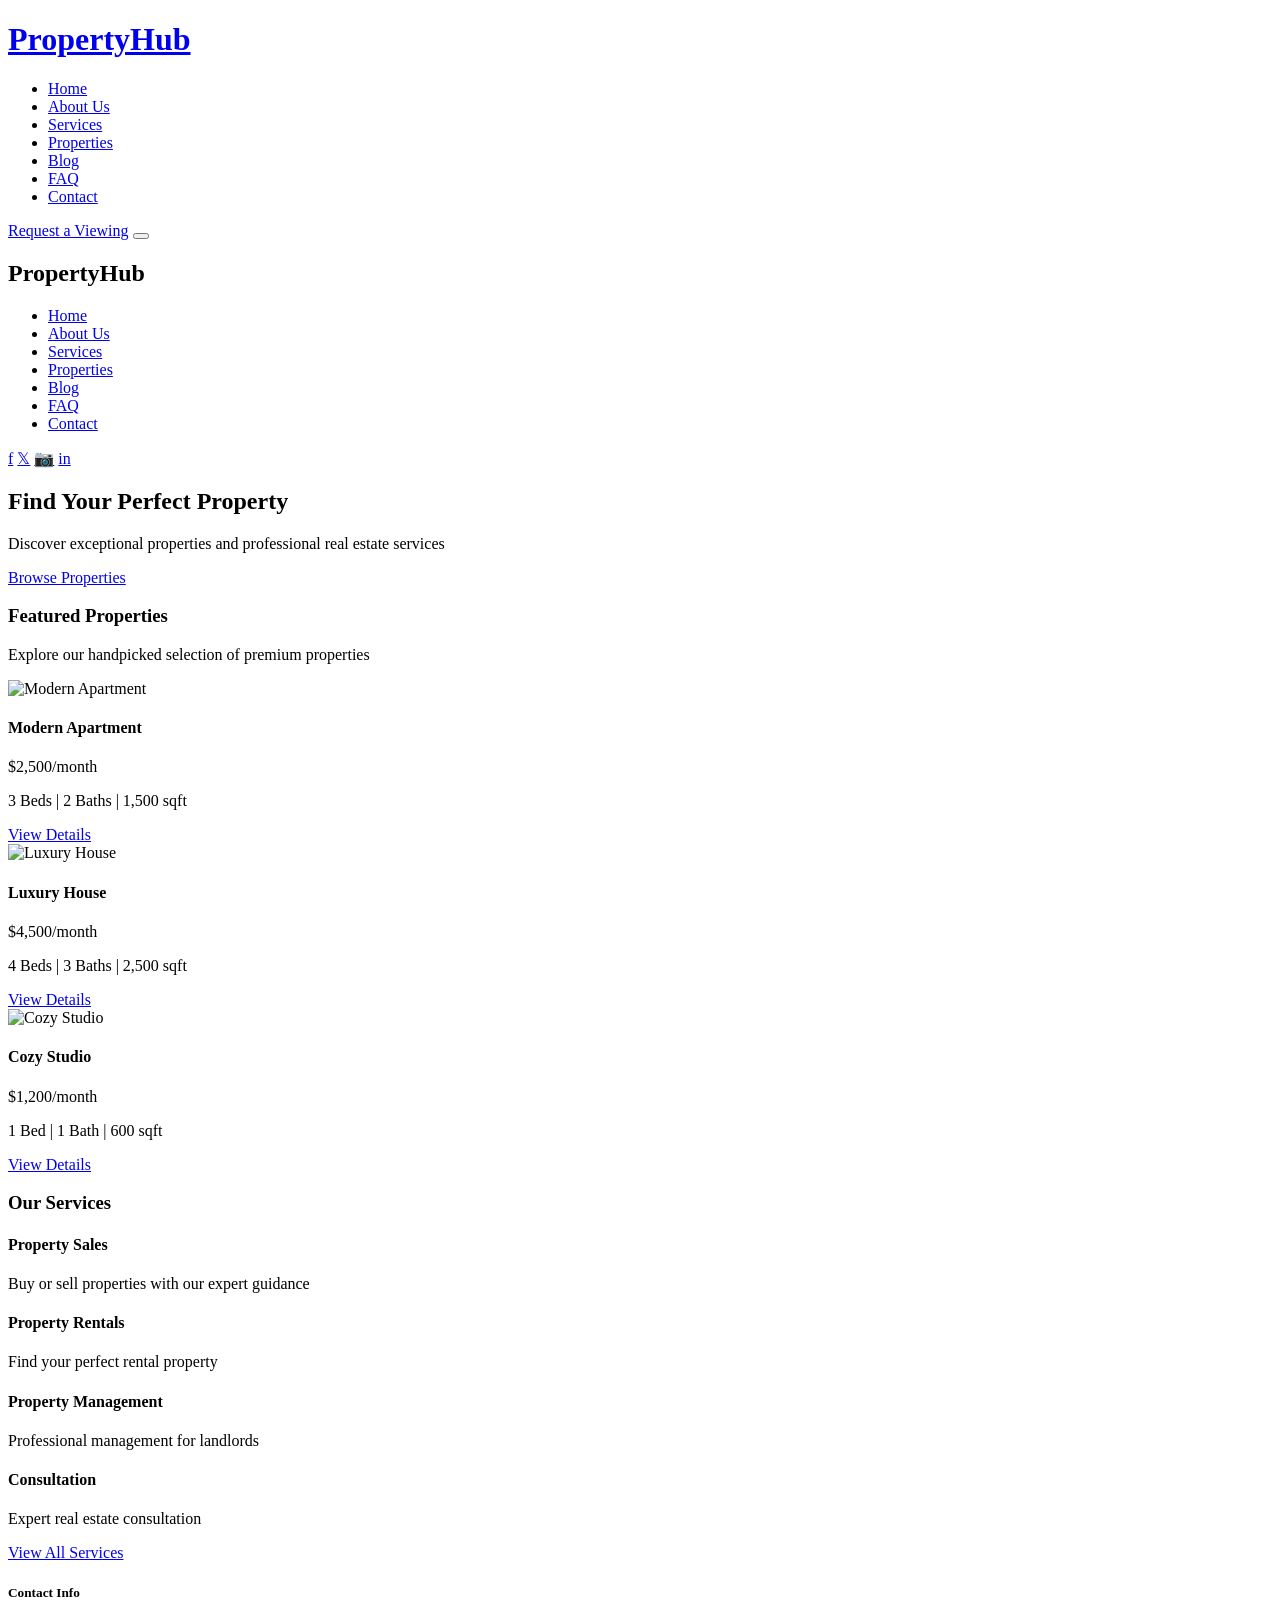
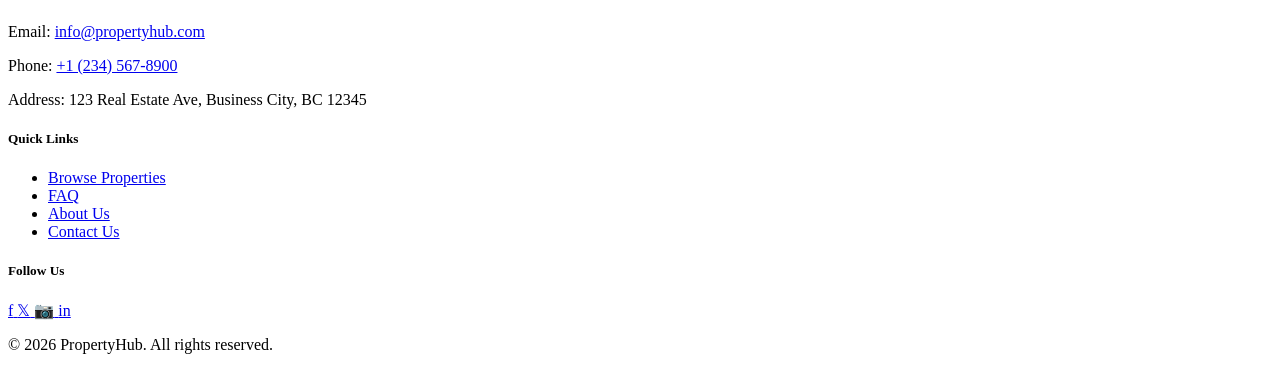
==== index.html @ 4a6995ca "Add remaining HTML pages and placeholder files" ====
<!DOCTYPE html>
<html lang="en">
<head>
    <meta charset="UTF-8">
    <meta name="viewport" content="width=device-width, initial-scale=1.0">
    <meta name="description" content="Welcome to our real estate and property management services.">
    <title>Home - Real Estate & Property Services</title>
    <link rel="stylesheet" href="assets/css/style.css">
    <link rel="stylesheet" href="assets/css/responsive.css">
</head>
<body>
    <!-- Header -->
    <header class="header">
        <div class="header-container">
            <div class="logo">
                <h1><a href="index.html">PropertyHub</a></h1>
            </div>
            <nav class="nav-menu">
                <ul>
                    <li><a href="index.html">Home</a></li>
                    <li><a href="about-us.html">About Us</a></li>
                    <li><a href="services.html">Services</a></li>
                    <li><a href="property-list.html">Properties</a></li>
                    <li><a href="blog.html">Blog</a></li>
                    <li><a href="faq.html">FAQ</a></li>
                    <li><a href="contact-us.html">Contact</a></li>
                </ul>
            </nav>
            <div class="header-actions">
                <a href="contact-us.html" class="btn btn-primary">Request a Viewing</a>
                <button class="hamburger" aria-label="Toggle menu">
                    <span></span>
                    <span></span>
                    <span></span>
                </button>
            </div>
        </div>
    </header>

    <!-- Mobile Menu -->
    <div class="mobile-menu">
        <div class="mobile-menu-header">
            <div class="mobile-menu-logo">
                <h2>PropertyHub</h2>
            </div>
        </div>
        <nav class="mobile-menu-nav">
            <ul>
                <li><a href="index.html">Home</a></li>
                <li><a href="about-us.html">About Us</a></li>
                <li><a href="services.html">Services</a></li>
                <li><a href="property-list.html">Properties</a></li>
                <li><a href="blog.html">Blog</a></li>
                <li><a href="faq.html">FAQ</a></li>
                <li><a href="contact-us.html">Contact</a></li>
            </ul>
        </nav>
        <div class="mobile-menu-social">
            <div class="social-icons-mobile">
                <a href="https://facebook.com" title="Facebook" target="_blank" rel="noopener noreferrer">f</a>
                <a href="https://twitter.com" title="Twitter" target="_blank" rel="noopener noreferrer">𝕏</a>
                <a href="https://instagram.com" title="Instagram" target="_blank" rel="noopener noreferrer">📷</a>
                <a href="https://linkedin.com" title="LinkedIn" target="_blank" rel="noopener noreferrer">in</a>
            </div>
        </div>
    </div>

    <!-- Main Content -->
    <main class="main-content">
        <section class="hero">
            <div class="hero-content">
                <h2>Find Your Perfect Property</h2>
                <p>Discover exceptional properties and professional real estate services</p>
                <a href="property-list.html" class="btn btn-primary">Browse Properties</a>
            </div>
        </section>

        <section class="featured-properties">
            <div class="container">
                <h3>Featured Properties</h3>
                <p>Explore our handpicked selection of premium properties</p>
                <div class="properties-grid">
                    <article class="property-card">
                        <div class="property-image">
                            <img src="assets/images/placeholder-property-1.jpg" alt="Modern Apartment">
                        </div>
                        <div class="property-info">
                            <h4>Modern Apartment</h4>
                            <p class="property-price">$2,500/month</p>
                            <p>3 Beds | 2 Baths | 1,500 sqft</p>
                            <a href="apartment-single.html">View Details</a>
                        </div>
                    </article>

                    <article class="property-card">
                        <div class="property-image">
                            <img src="assets/images/placeholder-property-2.jpg" alt="Luxury House">
                        </div>
                        <div class="property-info">
                            <h4>Luxury House</h4>
                            <p class="property-price">$4,500/month</p>
                            <p>4 Beds | 3 Baths | 2,500 sqft</p>
                            <a href="property-single.html">View Details</a>
                        </div>
                    </article>

                    <article class="property-card">
                        <div class="property-image">
                            <img src="assets/images/placeholder-property-3.jpg" alt="Cozy Studio">
                        </div>
                        <div class="property-info">
                            <h4>Cozy Studio</h4>
                            <p class="property-price">$1,200/month</p>
                            <p>1 Bed | 1 Bath | 600 sqft</p>
                            <a href="apartment-single.html">View Details</a>
                        </div>
                    </article>
                </div>
            </div>
        </section>

        <section class="services-overview">
            <div class="container">
                <h3>Our Services</h3>
                <div class="services-grid">
                    <div class="service-card">
                        <h4>Property Sales</h4>
                        <p>Buy or sell properties with our expert guidance</p>
                    </div>
                    <div class="service-card">
                        <h4>Property Rentals</h4>
                        <p>Find your perfect rental property</p>
                    </div>
                    <div class="service-card">
                        <h4>Property Management</h4>
                        <p>Professional management for landlords</p>
                    </div>
                    <div class="service-card">
                        <h4>Consultation</h4>
                        <p>Expert real estate consultation</p>
                    </div>
                </div>
                <a href="services.html" class="btn btn-secondary">View All Services</a>
            </div>
        </section>
    </main>

    <!-- Footer -->
    <footer class="footer">
        <div class="footer-container">
            <div class="footer-section">
                <h5>Contact Info</h5>
                <p>Email: <a href="mailto:info@propertyhub.com">info@propertyhub.com</a></p>
                <p>Phone: <a href="tel:+1234567890">+1 (234) 567-8900</a></p>
                <p>Address: 123 Real Estate Ave, Business City, BC 12345</p>
            </div>

            <div class="footer-section">
                <h5>Quick Links</h5>
                <ul>
                    <li><a href="property-list.html">Browse Properties</a></li>
                    <li><a href="faq.html">FAQ</a></li>
                    <li><a href="about-us.html">About Us</a></li>
                    <li><a href="contact-us.html">Contact Us</a></li>
                </ul>
            </div>

            <div class="footer-section">
                <h5>Follow Us</h5>
                <div class="social-icons">
                    <a href="https://facebook.com" title="Facebook" target="_blank" rel="noopener noreferrer">
                        <span class="icon">f</span>
                    </a>
                    <a href="https://twitter.com" title="Twitter" target="_blank" rel="noopener noreferrer">
                        <span class="icon">𝕏</span>
                    </a>
                    <a href="https://instagram.com" title="Instagram" target="_blank" rel="noopener noreferrer">
                        <span class="icon">📷</span>
                    </a>
                    <a href="https://linkedin.com" title="LinkedIn" target="_blank" rel="noopener noreferrer">
                        <span class="icon">in</span>
                    </a>
                </div>
            </div>
        </div>

        <div class="footer-bottom">
            <p>&copy; 2026 PropertyHub. All rights reserved.</p>
        </div>
    </footer>

    <script src="assets/js/main.js"></script>
</body>
</html>
---- assets/css/responsive.css ----
/* ================================================================
   RESPONSIVE CSS
   ================================================================ */

/* Tablets (768px - 991px) */
@media (max-width: 991px) {
    .container {
        padding: 0 15px;
    }

    .properties-grid {
        grid-template-columns: repeat(auto-fit, minmax(300px, 1fr));
    }

    .services-grid {
        grid-template-columns: repeat(auto-fit, minmax(250px, 1fr));
    }

    .footer-container {
        gap: 30px;
    }
}

/* Medium devices (576px - 767px) */
@media (max-width: 767px) {
    .container {
        padding: 0 15px;
    }

    h1 {
        font-size: 2.5rem;
    }

    h2 {
        font-size: 2rem;
    }

    h3 {
        font-size: 1.5rem;
    }

    h4 {
        font-size: 1.25rem;
    }

    .hero-content h2 {
        font-size: 2.5rem;
        letter-spacing: 1px;
    }

    .hero-content p {
        font-size: 1.1rem;
    }

    .featured-properties,
    .services-overview {
        padding: 60px 0;
    }

    .properties-grid {
        grid-template-columns: 1fr;
        gap: 20px;
    }

    .services-grid {
        grid-template-columns: 1fr;
    }

    .property-image {
        height: 200px;
    }

    .footer-container {
        grid-template-columns: 1fr;
        gap: 40px;
    }

    .page-header {
        padding: 60px 0;
    }

    .page-header h1 {
        font-size: 2rem;
    }

    .page-header p {
        font-size: 1rem;
    }
}

/* Small devices (< 576px) */
@media (max-width: 575px) {
    .container {
        padding: 0 12px;
    }

    h1 {
        font-size: 2rem;
    }

    h2 {
        font-size: 1.5rem;
    }

    h3 {
        font-size: 1.25rem;
    }

    h4 {
        font-size: 1.1rem;
    }

    p {
        font-size: 0.95rem;
    }

    .btn {
        padding: 10px 20px;
        font-size: 0.8rem;
        letter-spacing: 0.5px;
    }

    .hero-content h2 {
        font-size: 1.8rem;
        letter-spacing: 0.5px;
    }

    .hero-content p {
        font-size: 1rem;
    }

    .featured-properties,
    .services-overview {
        padding: 40px 0;
    }

    .featured-properties .container h3,
    .services-overview h3 {
        font-size: 1.5rem;
    }

    .property-card {
        border: none;
    }

    .property-image {
        height: 180px;
    }

    .property-info {
        padding: 15px;
    }

    .service-card {
        padding: 20px;
    }

    .footer-section h5 {
        font-size: 0.95rem;
    }

    .footer-section p {
        font-size: 0.9rem;
    }

    .page-header {
        padding: 40px 0;
    }

    .page-header h1 {
        font-size: 1.5rem;
    }

    .page-header p {
        font-size: 0.95rem;
    }

    .breadcrumb ul {
        font-size: 0.85rem;
    }

    .social-icons {
        gap: 10px;
    }

    .social-icons a {
        width: 35px;
        height: 35px;
        font-size: 0.9rem;
    }
}

/* Extra small devices (< 480px) */
@media (max-width: 479px) {
    .container {
        padding: 0 10px;
    }

    h1 {
        font-size: 1.75rem;
    }

    h2 {
        font-size: 1.35rem;
    }

    h3 {
        font-size: 1.1rem;
    }

    .hero {
        height: 50vh;
    }

    .hero-content h2 {
        font-size: 1.5rem;
    }

    .hero-content p {
        font-size: 0.95rem;
    }

    .featured-properties .container > p {
        font-size: 1rem;
    }

    .property-price {
        font-size: 1.1rem;
    }

    .property-info p {
        font-size: 0.85rem;
    }

    .page-header {
        padding: 30px 0;
    }

    .page-header h1 {
        font-size: 1.35rem;
    }

    .page-header p {
        font-size: 0.9rem;
    }

    .mt-20 { margin-top: 15px; }
    .mt-40 { margin-top: 25px; }
    .mb-20 { margin-bottom: 15px; }
    .mb-40 { margin-bottom: 25px; }
    .pt-40 { padding-top: 25px; }
    .pb-40 { padding-bottom: 25px; }
}

/* ================================================================
   PRINT STYLES
   ================================================================ */
@media print {
    header.header,
    .footer,
    .btn {
        display: none;
    }

    body {
        padding-top: 0;
    }

    .hero {
        display: none;
    }
}
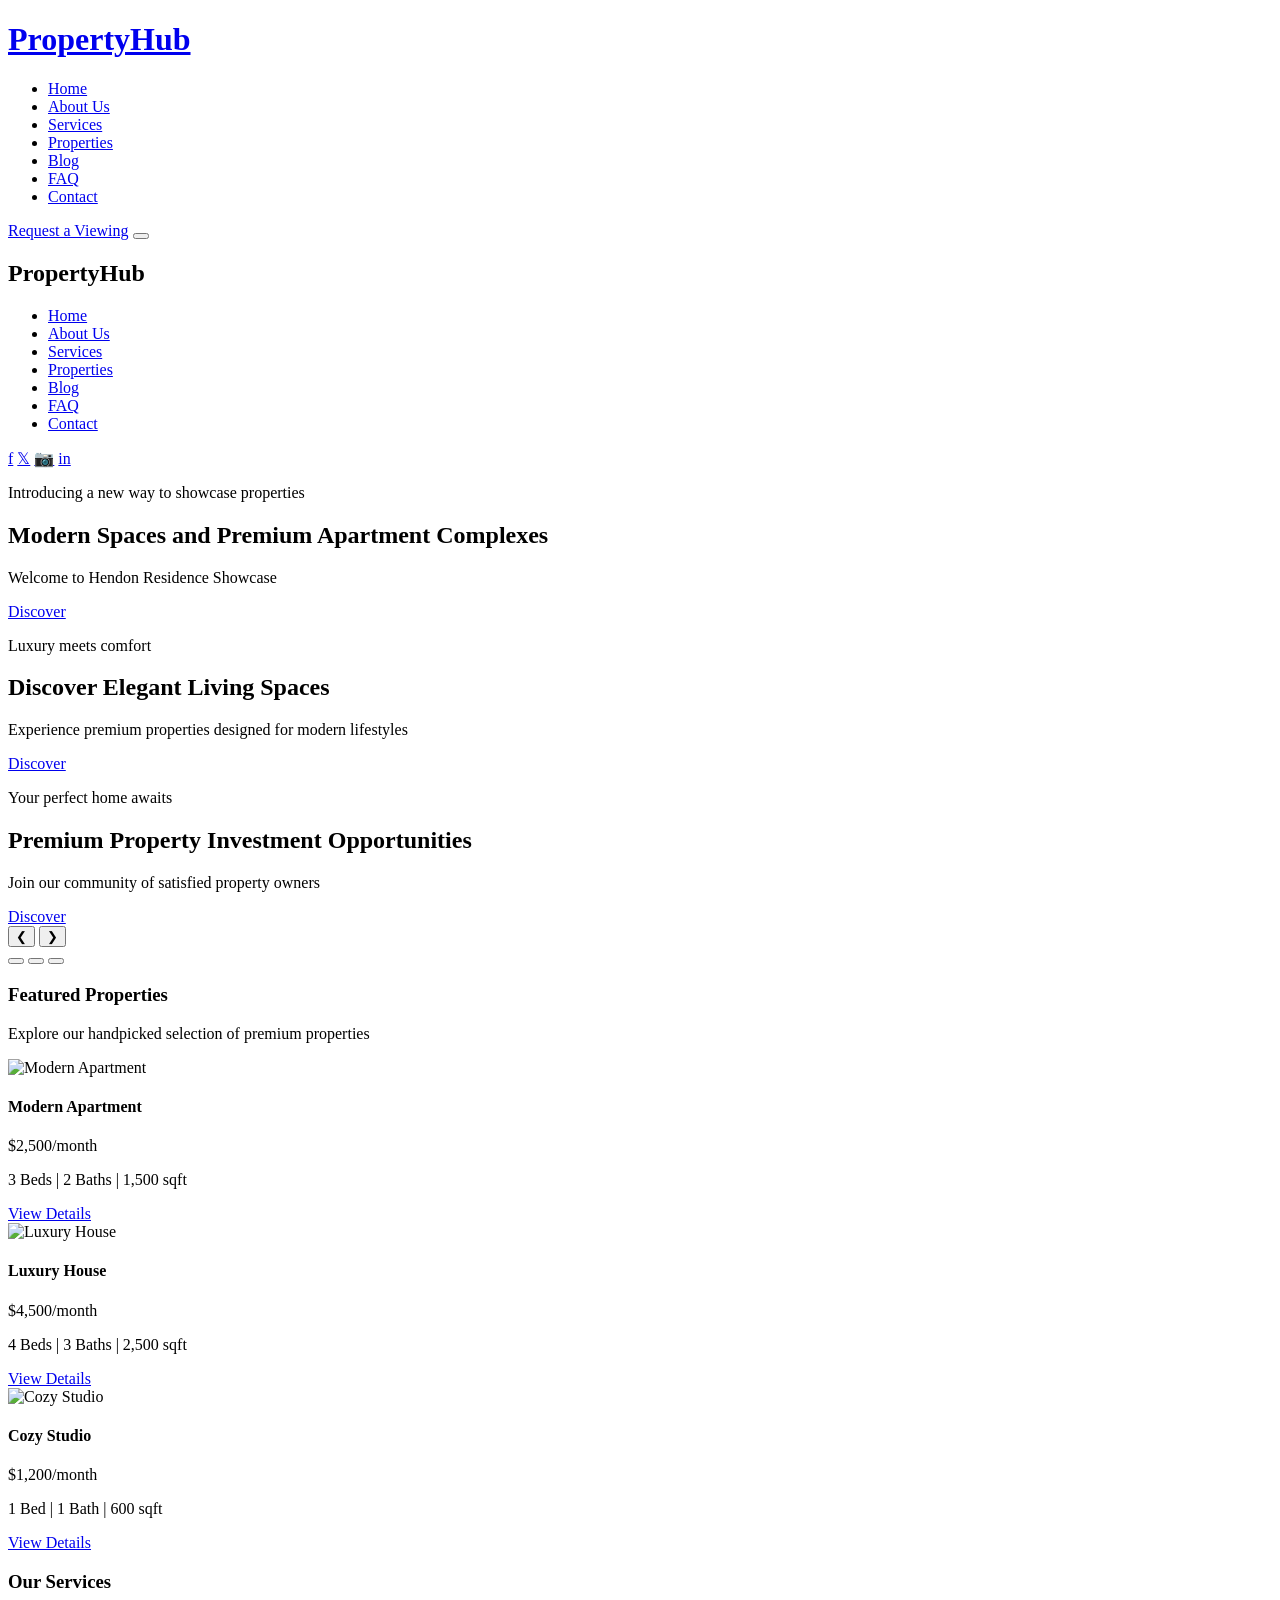
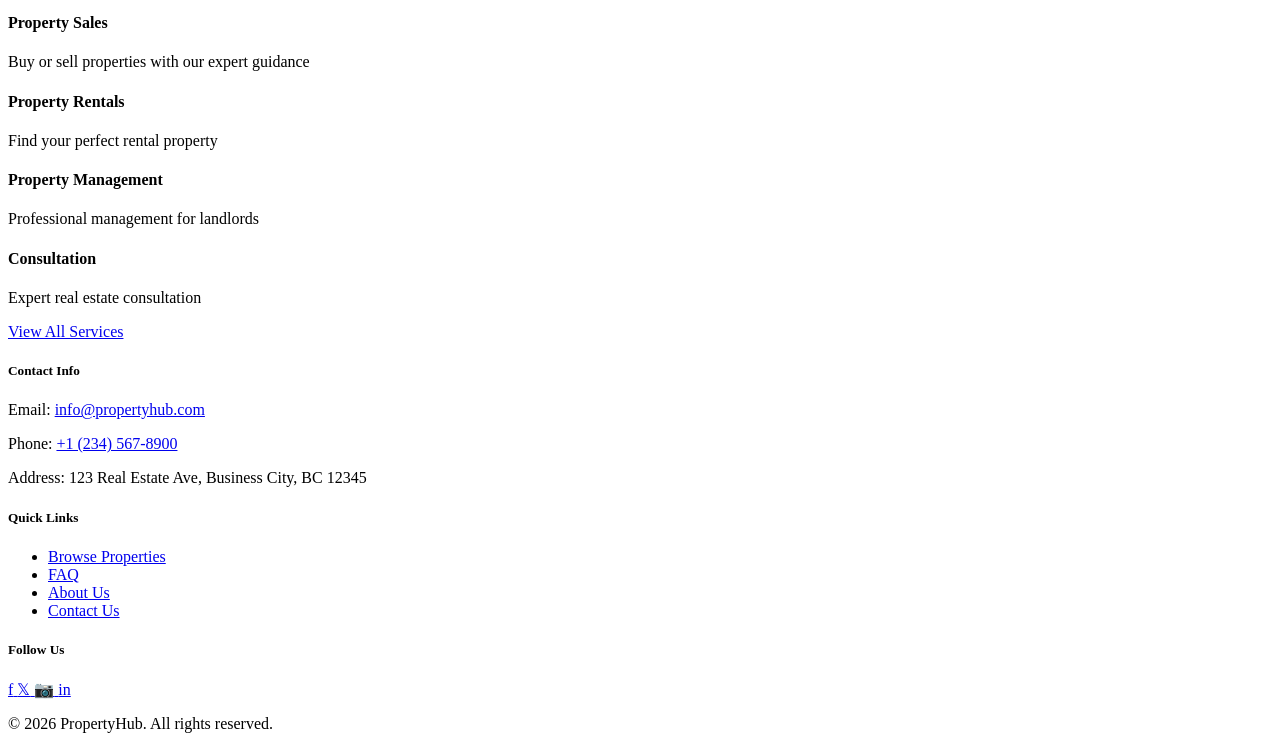
==== commit 0a735083: "Replace hero section with full-viewport hero slider" ====
--- a/index.html
+++ b/index.html
@@ -3,8 +3,8 @@
 <head>
     <meta charset="UTF-8">
     <meta name="viewport" content="width=device-width, initial-scale=1.0">
-    <meta name="description" content="Welcome to our real estate and property management services.">
-    <title>Home - Real Estate & Property Services</title>
+    <meta name="description" content="Welcome to PropertyHub - luxury real estate and property management services.">
+    <title>Home - PropertyHub Real Estate</title>
     <link rel="stylesheet" href="assets/css/style.css">
     <link rel="stylesheet" href="assets/css/responsive.css">
 </head>
@@ -67,14 +67,67 @@
 
     <!-- Main Content -->
     <main class="main-content">
-        <section class="hero">
-            <div class="hero-content">
-                <h2>Find Your Perfect Property</h2>
-                <p>Discover exceptional properties and professional real estate services</p>
-                <a href="property-list.html" class="btn btn-primary">Browse Properties</a>
+        
+        <!-- ================================================================
+             HERO SLIDER SECTION
+             ================================================================ -->
+        <section id="hero-slider" class="hero-slider">
+            <div class="hero-slides-container">
+                
+                <!-- Slide 1 -->
+                <article class="hero-slide" data-slide="0" style="background-image: url('assets/images/hero-1.jpg');">
+                    <div class="hero-slide-overlay"></div>
+                    <div class="hero-slide-content">
+                        <p class="hero-slide-eyebrow">Introducing a new way to showcase properties</p>
+                        <h2 class="hero-slide-title">Modern Spaces and Premium Apartment Complexes</h2>
+                        <p class="hero-slide-subtitle">Welcome to Hendon Residence Showcase</p>
+                        <a href="property-single.html" class="btn btn-primary">Discover</a>
+                    </div>
+                </article>
+
+                <!-- Slide 2 -->
+                <article class="hero-slide" data-slide="1" style="background-image: url('assets/images/hero-2.jpg');">
+                    <div class="hero-slide-overlay"></div>
+                    <div class="hero-slide-content">
+                        <p class="hero-slide-eyebrow">Luxury meets comfort</p>
+                        <h2 class="hero-slide-title">Discover Elegant Living Spaces</h2>
+                        <p class="hero-slide-subtitle">Experience premium properties designed for modern lifestyles</p>
+                        <a href="property-single.html" class="btn btn-primary">Discover</a>
+                    </div>
+                </article>
+
+                <!-- Slide 3 -->
+                <article class="hero-slide" data-slide="2" style="background-image: url('assets/images/hero-3.jpg');">
+                    <div class="hero-slide-overlay"></div>
+                    <div class="hero-slide-content">
+                        <p class="hero-slide-eyebrow">Your perfect home awaits</p>
+                        <h2 class="hero-slide-title">Premium Property Investment Opportunities</h2>
+                        <p class="hero-slide-subtitle">Join our community of satisfied property owners</p>
+                        <a href="property-single.html" class="btn btn-primary">Discover</a>
+                    </div>
+                </article>
+
+            </div>
+
+            <!-- Left Arrow Control -->
+            <button class="hero-slider-arrow hero-slider-prev" aria-label="Previous slide">
+                <span>&#10094;</span>
+            </button>
+
+            <!-- Right Arrow Control -->
+            <button class="hero-slider-arrow hero-slider-next" aria-label="Next slide">
+                <span>&#10095;</span>
+            </button>
+
+            <!-- Pagination Dots -->
+            <div class="hero-slider-pagination">
+                <button class="hero-slider-dot active" data-dot="0" aria-label="Go to slide 1"></button>
+                <button class="hero-slider-dot" data-dot="1" aria-label="Go to slide 2"></button>
+                <button class="hero-slider-dot" data-dot="2" aria-label="Go to slide 3"></button>
             </div>
         </section>
 
+        <!-- Featured Properties Section -->
         <section class="featured-properties">
             <div class="container">
                 <h3>Featured Properties</h3>
@@ -119,6 +172,7 @@
             </div>
         </section>
 
+        <!-- Services Overview Section -->
         <section class="services-overview">
             <div class="container">
                 <h3>Our Services</h3>
@@ -143,6 +197,7 @@
                 <a href="services.html" class="btn btn-secondary">View All Services</a>
             </div>
         </section>
+
     </main>
 
     <!-- Footer -->
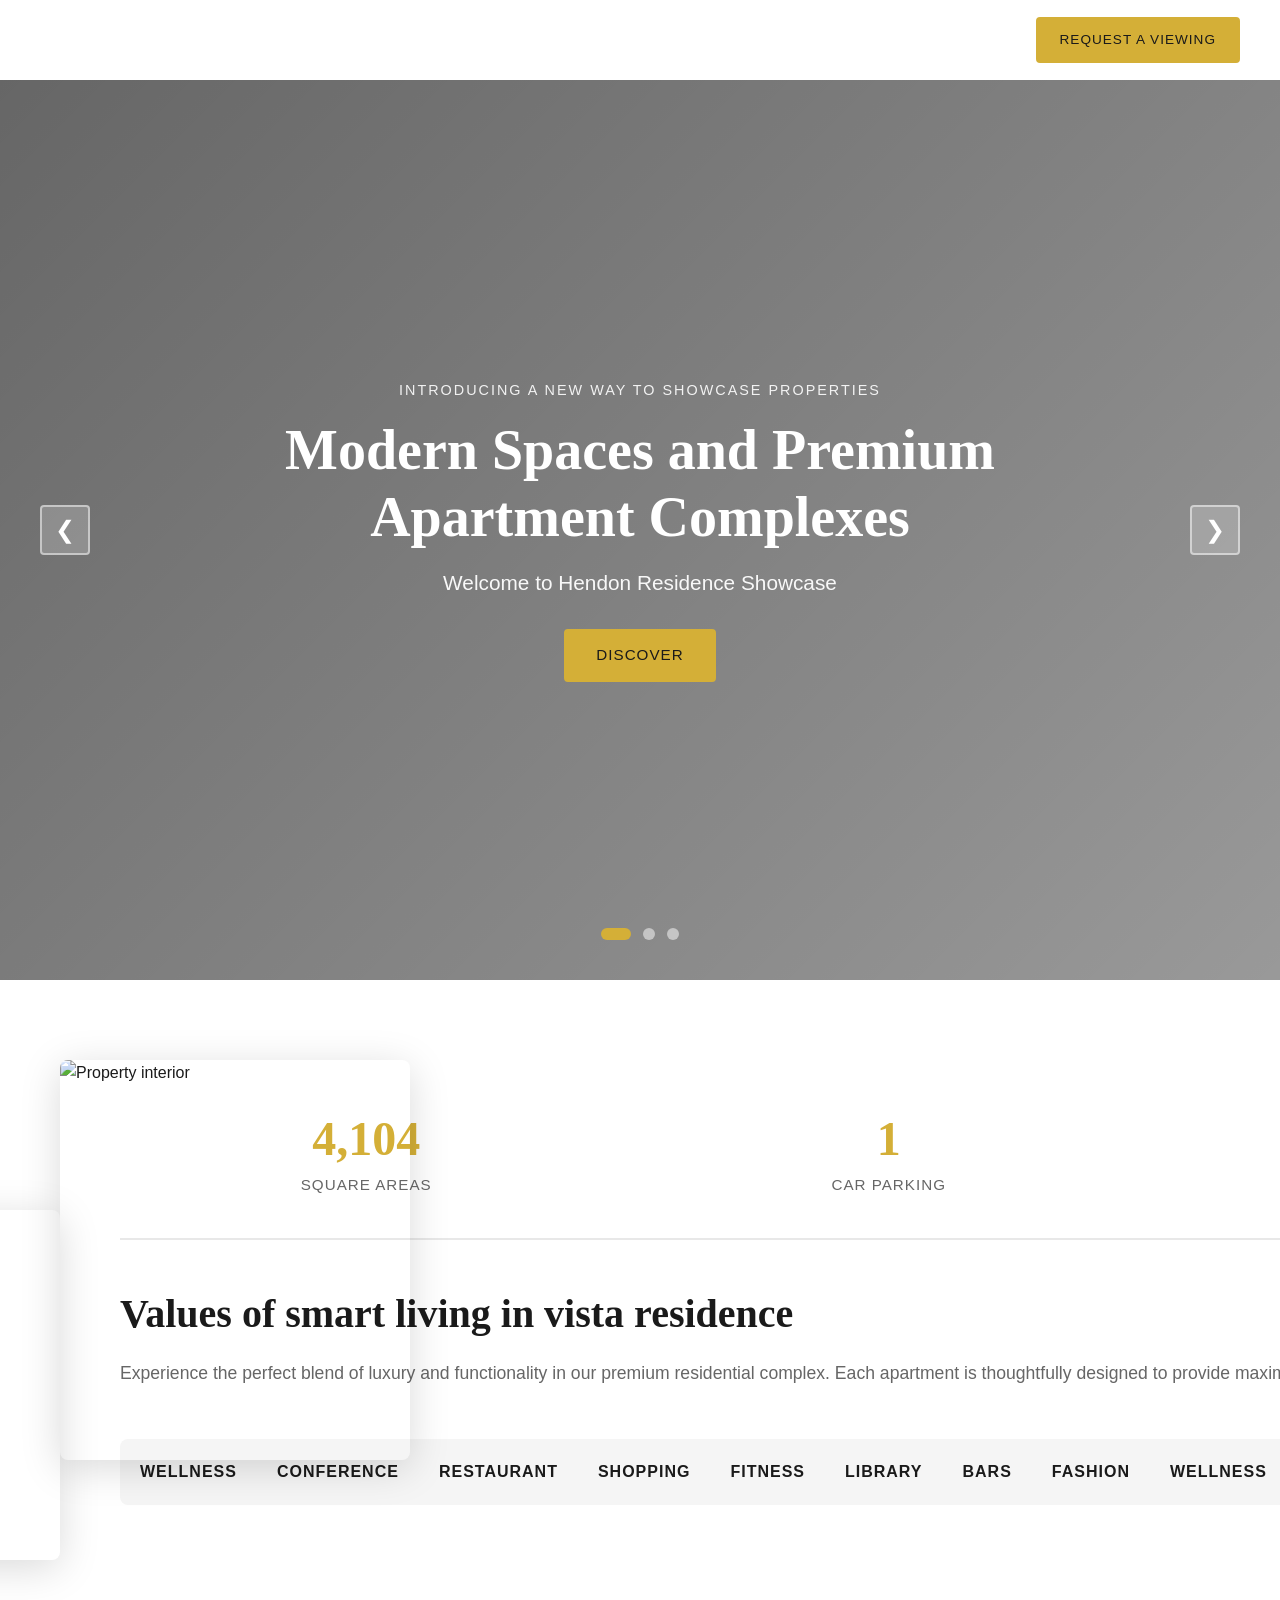
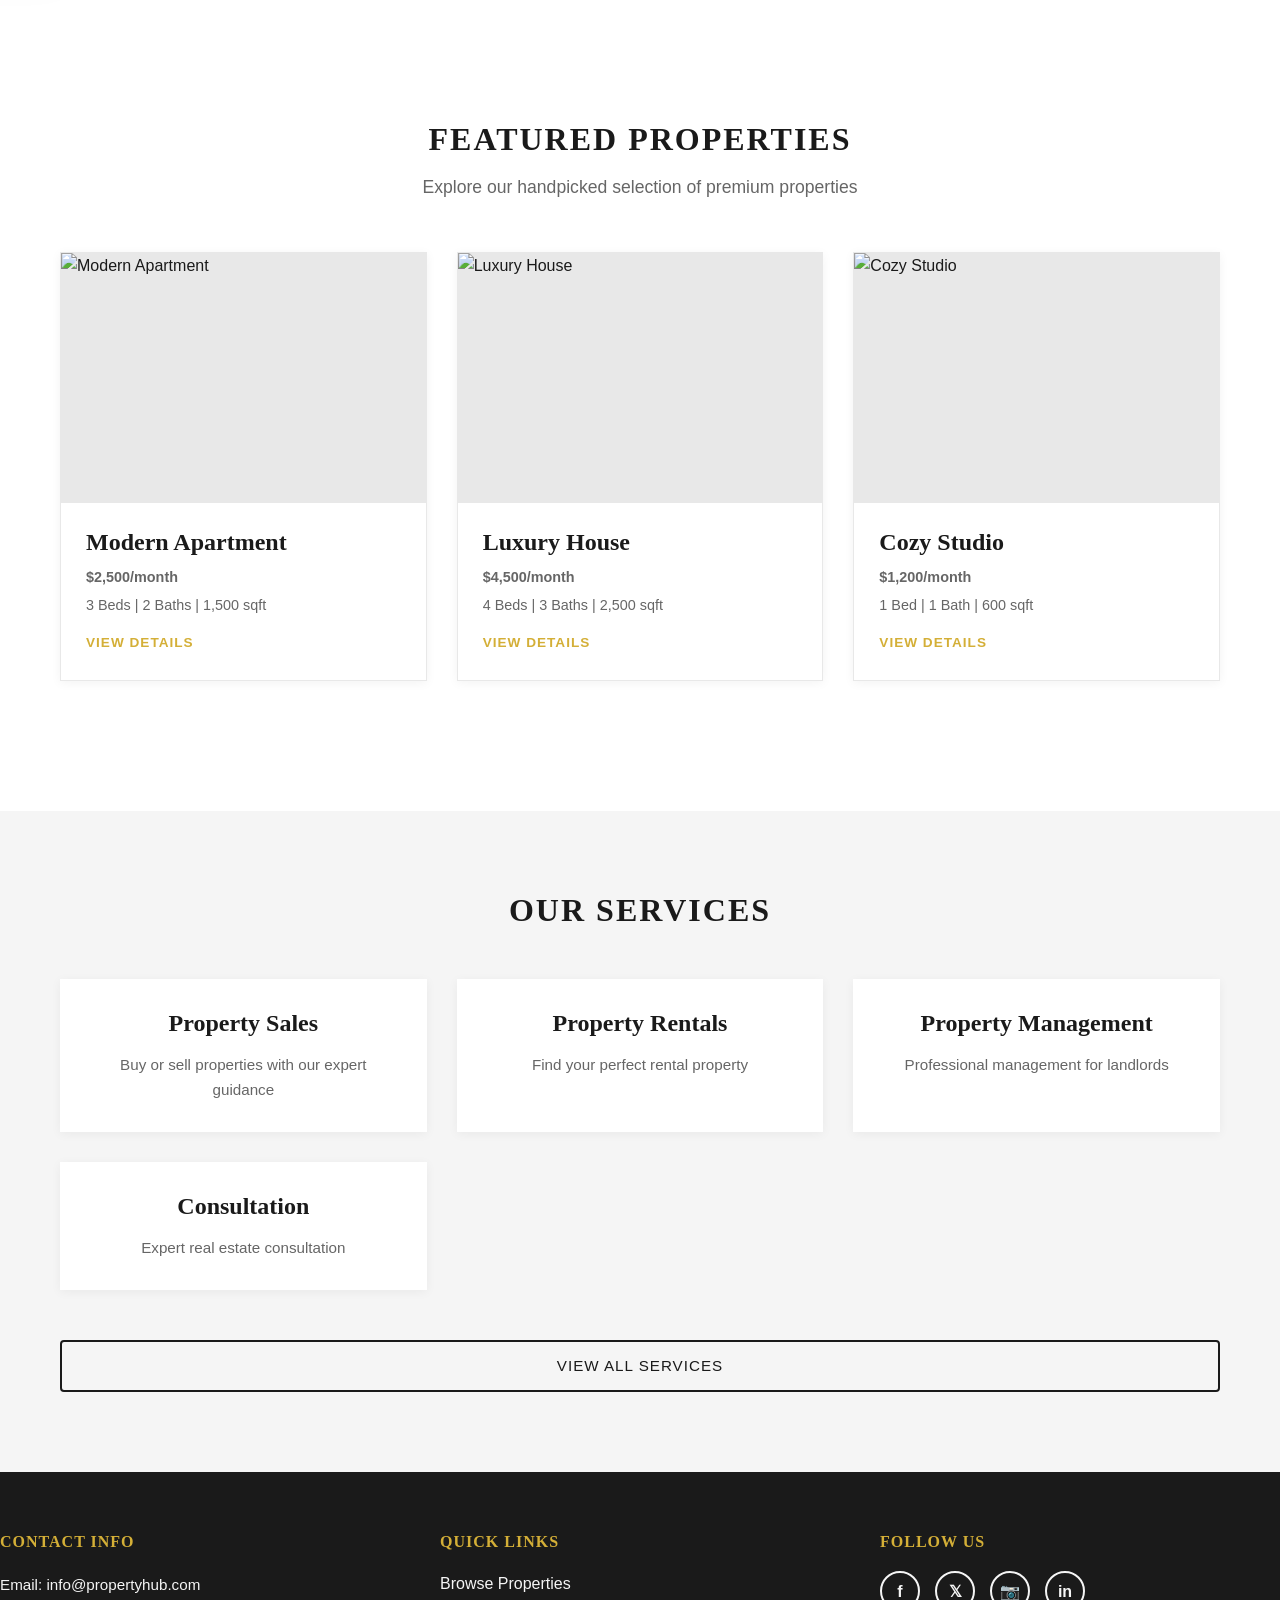
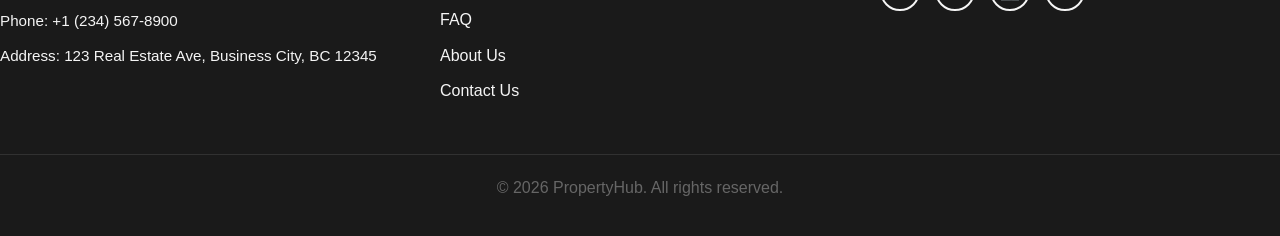
==== commit 622feef5: "Add hero slider and property intro sections with counters and marquee" ====
--- a/index.html
+++ b/index.html
@@ -127,6 +127,75 @@
             </div>
         </section>
 
+        <!-- ================================================================
+             PROPERTY INTRO SECTION WITH COUNTERS & AMENITIES
+             ================================================================ -->
+        <section id="property-intro" class="property-intro">
+            <div class="container">
+                <div class="intro-wrapper">
+                    
+                    <!-- Left: Overlapping Images -->
+                    <div class="intro-images">
+                        <img src="assets/images/intro-1.jpg" alt="Property interior" class="intro-image intro-image-1">
+                        <img src="assets/images/intro-2.jpg" alt="Property exterior" class="intro-image intro-image-2">
+                    </div>
+
+                    <!-- Right: Content -->
+                    <div class="intro-content">
+                        
+                        <!-- Counters Row -->
+                        <div class="counters-row">
+                            <div class="counter-item">
+                                <div class="counter-number" data-target="4500">0</div>
+                                <p class="counter-label">Square Areas</p>
+                            </div>
+                            <div class="counter-item">
+                                <div class="counter-number" data-target="2">0</div>
+                                <p class="counter-label">Car Parking</p>
+                            </div>
+                            <div class="counter-item">
+                                <div class="counter-number" data-target="6">0</div>
+                                <p class="counter-label">Apartments</p>
+                            </div>
+                            <div class="counter-item">
+                                <div class="counter-number" data-target="4">0</div>
+                                <p class="counter-label">Rooms</p>
+                            </div>
+                        </div>
+
+                        <!-- Text Content -->
+                        <h2>Values of smart living in vista residence</h2>
+                        <p>Experience the perfect blend of luxury and functionality in our premium residential complex. Each apartment is thoughtfully designed to provide maximum comfort and style, featuring modern amenities and sustainable living solutions.</p>
+
+                        <!-- Amenities Marquee -->
+                        <div class="amenities-marquee">
+                            <div class="marquee-content">
+                                <span class="amenity-item">Wellness</span>
+                                <span class="amenity-item">Conference</span>
+                                <span class="amenity-item">Restaurant</span>
+                                <span class="amenity-item">Shopping</span>
+                                <span class="amenity-item">Fitness</span>
+                                <span class="amenity-item">Library</span>
+                                <span class="amenity-item">Bars</span>
+                                <span class="amenity-item">Fashion</span>
+                                <!-- Duplicate for seamless loop -->
+                                <span class="amenity-item">Wellness</span>
+                                <span class="amenity-item">Conference</span>
+                                <span class="amenity-item">Restaurant</span>
+                                <span class="amenity-item">Shopping</span>
+                                <span class="amenity-item">Fitness</span>
+                                <span class="amenity-item">Library</span>
+                                <span class="amenity-item">Bars</span>
+                                <span class="amenity-item">Fashion</span>
+                            </div>
+                        </div>
+
+                    </div>
+
+                </div>
+            </div>
+        </section>
+
         <!-- Featured Properties Section -->
         <section class="featured-properties">
             <div class="container">
--- a/assets/css/style.css
+++ b/assets/css/style.css
@@ -0,0 +1,1223 @@
+/* ================================================================
+   CSS CUSTOM PROPERTIES (Theme Variables)
+   ================================================================ */
+:root {
+    --color-primary: #d4af37;
+    --color-dark: #1a1a1a;
+    --color-light: #f5f5f5;
+    --color-gray: #666;
+    --color-gray-light: #e8e8e8;
+    --color-white: #ffffff;
+    --font-heading: 'Playfair Display', serif;
+    --font-body: 'Lato', sans-serif;
+    --transition-smooth: 0.3s ease;
+    --shadow-light: 0 2px 10px rgba(0, 0, 0, 0.05);
+    --shadow-medium: 0 4px 20px rgba(0, 0, 0, 0.1);
+    --shadow-heavy: 0 8px 40px rgba(0, 0, 0, 0.15);
+}
+
+/* ================================================================
+   GLOBAL STYLES
+   ================================================================ */
+* {
+    margin: 0;
+    padding: 0;
+    box-sizing: border-box;
+}
+
+html {
+    scroll-behavior: smooth;
+}
+
+body {
+    font-family: var(--font-body);
+    color: var(--color-dark);
+    background-color: var(--color-white);
+    line-height: 1.6;
+}
+
+/* ================================================================
+   TYPOGRAPHY
+   ================================================================ */
+h1, h2, h3, h4, h5, h6 {
+    font-family: var(--font-heading);
+    font-weight: 600;
+    line-height: 1.2;
+}
+
+h1 { font-size: 3.5rem; }
+h2 { font-size: 2.8rem; }
+h3 { font-size: 2rem; }
+h4 { font-size: 1.5rem; }
+h5 { font-size: 1.25rem; }
+h6 { font-size: 1rem; }
+
+p {
+    font-size: 1rem;
+    margin-bottom: 1rem;
+}
+
+a {
+    color: var(--color-primary);
+    text-decoration: none;
+    transition: color var(--transition-smooth);
+}
+
+a:hover {
+    color: var(--color-dark);
+}
+
+/* ================================================================
+   CONTAINERS
+   ================================================================ */
+.container {
+    max-width: 1200px;
+    margin: 0 auto;
+    padding: 0 20px;
+}
+
+/* ================================================================
+   BUTTONS
+   ================================================================ */
+.btn {
+    display: inline-block;
+    padding: 12px 30px;
+    font-family: var(--font-body);
+    font-size: 0.95rem;
+    font-weight: 500;
+    text-transform: uppercase;
+    letter-spacing: 1px;
+    border: 2px solid;
+    border-radius: 4px;
+    cursor: pointer;
+    transition: all var(--transition-smooth);
+    text-align: center;
+    text-decoration: none;
+}
+
+.btn-primary {
+    background-color: var(--color-primary);
+    color: var(--color-dark);
+    border-color: var(--color-primary);
+}
+
+.btn-primary:hover {
+    background-color: transparent;
+    color: var(--color-primary);
+}
+
+.btn-secondary {
+    background-color: transparent;
+    color: var(--color-dark);
+    border-color: var(--color-dark);
+}
+
+.btn-secondary:hover {
+    background-color: var(--color-dark);
+    color: var(--color-white);
+}
+
+/* ================================================================
+   HEADER
+   ================================================================ */
+
+header.header {
+    position: fixed;
+    top: 0;
+    left: 0;
+    right: 0;
+    height: 80px;
+    z-index: 1000;
+    transition: all var(--transition-smooth);
+    background-color: transparent;
+}
+
+/* Header scrolled state */
+header.header.scrolled {
+    background-color: var(--color-white);
+    box-shadow: var(--shadow-light);
+}
+
+.header-container {
+    display: flex;
+    justify-content: space-between;
+    align-items: center;
+    height: 100%;
+    padding: 0 40px;
+}
+
+/* Logo */
+.logo {
+    flex-shrink: 0;
+}
+
+.logo h1 {
+    font-size: 1.8rem;
+    margin: 0;
+}
+
+.logo a {
+    color: var(--color-white);
+    transition: color var(--transition-smooth);
+}
+
+header.header.scrolled .logo a {
+    color: var(--color-dark);
+}
+
+.logo a:hover {
+    color: var(--color-primary);
+}
+
+/* Navigation Menu */
+.nav-menu {
+    flex: 1;
+    display: flex;
+    justify-content: center;
+    margin: 0 40px;
+}
+
+.nav-menu > ul {
+    list-style: none;
+    display: flex;
+    gap: 0;
+}
+
+.nav-menu > ul > li {
+    position: relative;
+}
+
+.nav-menu > ul > li > a {
+    display: block;
+    padding: 28px 20px;
+    color: var(--color-white);
+    font-size: 0.95rem;
+    font-weight: 500;
+    text-transform: uppercase;
+    letter-spacing: 0.5px;
+    transition: color var(--transition-smooth);
+}
+
+header.header.scrolled .nav-menu > ul > li > a {
+    color: var(--color-dark);
+}
+
+.nav-menu > ul > li > a:hover {
+    color: var(--color-primary);
+}
+
+/* Dropdown Menu */
+.dropdown {
+    position: absolute;
+    top: 100%;
+    left: 0;
+    background-color: var(--color-white);
+    min-width: 250px;
+    box-shadow: var(--shadow-medium);
+    opacity: 0;
+    visibility: hidden;
+    transform: translateY(-10px);
+    transition: all var(--transition-smooth);
+    pointer-events: none;
+    border-top: 3px solid var(--color-primary);
+    z-index: 100;
+}
+
+.nav-menu li:hover > .dropdown {
+    opacity: 1;
+    visibility: visible;
+    transform: translateY(0);
+    pointer-events: auto;
+}
+
+.dropdown ul {
+    list-style: none;
+}
+
+.dropdown ul li {
+    border-bottom: 1px solid var(--color-gray-light);
+}
+
+.dropdown ul li:last-child {
+    border-bottom: none;
+}
+
+.dropdown ul li a {
+    display: block;
+    padding: 12px 20px;
+    color: var(--color-dark);
+    font-size: 0.9rem;
+    text-transform: capitalize;
+    letter-spacing: 0;
+    transition: all var(--transition-smooth);
+}
+
+.dropdown ul li a:hover {
+    background-color: var(--color-light);
+    padding-left: 25px;
+    color: var(--color-primary);
+}
+
+/* Nested Dropdown */
+.dropdown-submenu {
+    position: relative;
+}
+
+.dropdown-submenu > a::after {
+    content: '›';
+    position: absolute;
+    right: 15px;
+    top: 50%;
+    transform: translateY(-50%);
+    font-size: 1.2rem;
+}
+
+.nested-dropdown {
+    position: absolute;
+    top: 0;
+    left: 100%;
+    background-color: var(--color-white);
+    min-width: 200px;
+    box-shadow: var(--shadow-medium);
+    opacity: 0;
+    visibility: hidden;
+    transform: translateX(-10px);
+    transition: all var(--transition-smooth);
+    pointer-events: none;
+    border-top: 3px solid var(--color-primary);
+}
+
+.dropdown-submenu:hover > .nested-dropdown {
+    opacity: 1;
+    visibility: visible;
+    transform: translateX(0);
+    pointer-events: auto;
+}
+
+.nested-dropdown ul {
+    list-style: none;
+}
+
+.nested-dropdown ul li {
+    border-bottom: 1px solid var(--color-gray-light);
+}
+
+.nested-dropdown ul li:last-child {
+    border-bottom: none;
+}
+
+.nested-dropdown ul li a {
+    display: block;
+    padding: 10px 15px;
+    color: var(--color-dark);
+    font-size: 0.85rem;
+    transition: all var(--transition-smooth);
+}
+
+.nested-dropdown ul li a:hover {
+    background-color: var(--color-light);
+    padding-left: 20px;
+    color: var(--color-primary);
+}
+
+/* Header Right Actions */
+.header-actions {
+    display: flex;
+    align-items: center;
+    gap: 30px;
+    flex-shrink: 0;
+}
+
+.header-actions .btn {
+    margin: 0;
+    padding: 10px 22px;
+    font-size: 0.85rem;
+}
+
+/* Hamburger Menu */
+.hamburger {
+    display: none;
+    flex-direction: column;
+    gap: 6px;
+    background: none;
+    border: none;
+    cursor: pointer;
+    padding: 0;
+    z-index: 1001;
+}
+
+.hamburger span {
+    width: 25px;
+    height: 3px;
+    background-color: var(--color-white);
+    border-radius: 2px;
+    transition: all var(--transition-smooth);
+}
+
+header.header.scrolled .hamburger span {
+    background-color: var(--color-dark);
+}
+
+.hamburger.active span:nth-child(1) {
+    transform: rotate(45deg) translate(8px, 8px);
+}
+
+.hamburger.active span:nth-child(2) {
+    opacity: 0;
+}
+
+.hamburger.active span:nth-child(3) {
+    transform: rotate(-45deg) translate(8px, -8px);
+}
+
+/* Mobile Menu */
+.mobile-menu {
+    position: fixed;
+    top: 0;
+    right: -100%;
+    width: 100%;
+    height: 100vh;
+    background-color: var(--color-white);
+    z-index: 999;
+    transition: right var(--transition-smooth);
+    overflow-y: auto;
+    padding-top: 100px;
+    display: none;
+}
+
+.mobile-menu.active {
+    right: 0;
+}
+
+.mobile-menu-header {
+    padding: 30px;
+    border-bottom: 1px solid var(--color-gray-light);
+    display: none;
+}
+
+.mobile-menu-logo h2 {
+    margin: 0;
+}
+
+.mobile-menu-nav {
+    padding: 20px 0;
+}
+
+.mobile-menu-nav ul {
+    list-style: none;
+}
+
+.mobile-menu-nav > ul > li {
+    border-bottom: 1px solid var(--color-gray-light);
+}
+
+.mobile-menu-nav > ul > li > a {
+    display: block;
+    padding: 15px 30px;
+    color: var(--color-dark);
+    font-size: 0.95rem;
+    font-weight: 500;
+    text-transform: uppercase;
+    letter-spacing: 0.5px;
+}
+
+.mobile-menu-nav > ul > li > a:hover {
+    color: var(--color-primary);
+}
+
+/* Mobile Accordion */
+.mobile-menu-nav .dropdown {
+    position: static;
+    max-height: 0;
+    overflow: hidden;
+    opacity: 1;
+    visibility: visible;
+    transform: none;
+    box-shadow: none;
+    background-color: var(--color-light);
+    border-top: none;
+    transition: max-height var(--transition-smooth);
+}
+
+.mobile-menu-nav .dropdown.active {
+    max-height: 500px;
+}
+
+.mobile-menu-nav li > a::after {
+    content: '▼';
+    float: right;
+    font-size: 0.7rem;
+    transition: transform var(--transition-smooth);
+    display: none;
+}
+
+.mobile-menu-nav li > a.has-dropdown::after {
+    display: inline;
+}
+
+.mobile-menu-nav li > a.has-dropdown.active::after {
+    transform: rotate(180deg);
+}
+
+.mobile-menu-nav .dropdown ul li a {
+    padding: 10px 30px 10px 50px;
+    font-size: 0.85rem;
+    text-transform: capitalize;
+}
+
+/* Mobile Social Icons */
+.mobile-menu-social {
+    padding: 30px;
+    border-top: 1px solid var(--color-gray-light);
+    display: none;
+}
+
+.social-icons-mobile {
+    display: flex;
+    gap: 20px;
+}
+
+.social-icons-mobile a {
+    display: inline-flex;
+    align-items: center;
+    justify-content: center;
+    width: 40px;
+    height: 40px;
+    background-color: var(--color-dark);
+    color: var(--color-white);
+    border-radius: 50%;
+    font-size: 1.1rem;
+    transition: all var(--transition-smooth);
+}
+
+.social-icons-mobile a:hover {
+    background-color: var(--color-primary);
+    color: var(--color-dark);
+}
+
+/* ================================================================
+   HERO SLIDER
+   ================================================================ */
+
+.hero-slider {
+    position: relative;
+    width: 100%;
+    height: 100vh;
+    overflow: hidden;
+}
+
+.hero-slides-container {
+    position: relative;
+    width: 100%;
+    height: 100%;
+}
+
+.hero-slide {
+    position: absolute;
+    top: 0;
+    left: 0;
+    width: 100%;
+    height: 100%;
+    background-size: cover;
+    background-position: center;
+    background-repeat: no-repeat;
+    opacity: 0;
+    transition: opacity 0.8s ease-in-out;
+    display: flex;
+    align-items: center;
+    justify-content: center;
+}
+
+.hero-slide.active {
+    opacity: 1;
+    z-index: 1;
+}
+
+.hero-slide-overlay {
+    position: absolute;
+    top: 0;
+    left: 0;
+    width: 100%;
+    height: 100%;
+    background: linear-gradient(135deg, rgba(0, 0, 0, 0.6), rgba(0, 0, 0, 0.4));
+    z-index: 0;
+}
+
+.hero-slide-content {
+    position: relative;
+    z-index: 2;
+    color: var(--color-white);
+    text-align: center;
+    max-width: 800px;
+    padding: 0 20px;
+    animation: slideInContent 0.8s ease-out;
+}
+
+@keyframes slideInContent {
+    from {
+        opacity: 0;
+        transform: translateY(30px);
+    }
+    to {
+        opacity: 1;
+        transform: translateY(0);
+    }
+}
+
+.hero-slide-eyebrow {
+    font-size: 0.9rem;
+    letter-spacing: 2px;
+    text-transform: uppercase;
+    margin-bottom: 15px;
+    opacity: 0.9;
+}
+
+.hero-slide-title {
+    font-size: 3.5rem;
+    font-weight: 700;
+    margin-bottom: 15px;
+    line-height: 1.2;
+}
+
+.hero-slide-subtitle {
+    font-size: 1.3rem;
+    margin-bottom: 30px;
+    opacity: 0.95;
+}
+
+/* Hero Slider Controls */
+.hero-slider-arrow {
+    position: absolute;
+    top: 50%;
+    transform: translateY(-50%);
+    background-color: rgba(255, 255, 255, 0.2);
+    border: 2px solid rgba(255, 255, 255, 0.5);
+    color: var(--color-white);
+    font-size: 1.5rem;
+    width: 50px;
+    height: 50px;
+    cursor: pointer;
+    z-index: 10;
+    transition: all var(--transition-smooth);
+    border-radius: 4px;
+}
+
+.hero-slider-arrow:hover {
+    background-color: rgba(255, 255, 255, 0.3);
+    border-color: var(--color-primary);
+    color: var(--color-primary);
+}
+
+.hero-slider-prev {
+    left: 40px;
+}
+
+.hero-slider-next {
+    right: 40px;
+}
+
+/* Pagination Dots */
+.hero-slider-pagination {
+    position: absolute;
+    bottom: 40px;
+    left: 50%;
+    transform: translateX(-50%);
+    display: flex;
+    gap: 12px;
+    z-index: 10;
+}
+
+.hero-slider-dot {
+    width: 12px;
+    height: 12px;
+    border-radius: 50%;
+    background-color: rgba(255, 255, 255, 0.5);
+    border: none;
+    cursor: pointer;
+    transition: all var(--transition-smooth);
+}
+
+.hero-slider-dot.active {
+    background-color: var(--color-primary);
+    width: 30px;
+    border-radius: 6px;
+}
+
+.hero-slider-dot:hover {
+    background-color: rgba(255, 255, 255, 0.8);
+}
+
+/* ================================================================
+   INTRO & COUNTERS
+   ================================================================ */
+
+.property-intro {
+    padding: 80px 0;
+    background-color: var(--color-white);
+}
+
+.intro-wrapper {
+    display: grid;
+    grid-template-columns: 1fr 1fr;
+    gap: 60px;
+    align-items: center;
+}
+
+/* Overlapping Images */
+.intro-images {
+    position: relative;
+    height: 500px;
+}
+
+.intro-image {
+    position: absolute;
+    width: 350px;
+    height: 400px;
+    object-fit: cover;
+    box-shadow: var(--shadow-heavy);
+    border-radius: 8px;
+}
+
+.intro-image-1 {
+    top: 0;
+    left: 0;
+    z-index: 2;
+}
+
+.intro-image-2 {
+    bottom: 0;
+    right: 0;
+    z-index: 1;
+    width: 300px;
+    height: 350px;
+}
+
+/* Content Section */
+.intro-content h2 {
+    margin-bottom: 20px;
+    font-size: 2.5rem;
+}
+
+.intro-content > p {
+    font-size: 1.1rem;
+    color: var(--color-gray);
+    margin-bottom: 40px;
+    line-height: 1.8;
+}
+
+/* Counters Row */
+.counters-row {
+    display: grid;
+    grid-template-columns: repeat(4, 1fr);
+    gap: 30px;
+    margin-bottom: 50px;
+    padding-bottom: 40px;
+    border-bottom: 2px solid var(--color-gray-light);
+}
+
+.counter-item {
+    text-align: center;
+}
+
+.counter-number {
+    font-size: 3rem;
+    font-weight: 700;
+    color: var(--color-primary);
+    font-family: var(--font-heading);
+    line-height: 1;
+    margin-bottom: 10px;
+}
+
+.counter-label {
+    font-size: 0.95rem;
+    color: var(--color-gray);
+    text-transform: uppercase;
+    letter-spacing: 1px;
+    margin: 0;
+}
+
+/* Amenities Marquee */
+.amenities-marquee {
+    margin-top: 50px;
+    overflow: hidden;
+    background-color: var(--color-light);
+    padding: 20px 0;
+    border-radius: 8px;
+}
+
+.marquee-content {
+    display: flex;
+    gap: 40px;
+    animation: marquee 20s linear infinite;
+    padding: 0 20px;
+}
+
+@keyframes marquee {
+    0% {
+        transform: translateX(0);
+    }
+    100% {
+        transform: translateX(-50%);
+    }
+}
+
+.amenity-item {
+    display: inline-block;
+    white-space: nowrap;
+    font-size: 1rem;
+    color: var(--color-dark);
+    font-weight: 600;
+    text-transform: uppercase;
+    letter-spacing: 1px;
+}
+
+/* ================================================================
+   RESPONSIVE DESIGN
+   ================================================================ */
+
+@media (max-width: 991px) {
+    .header-container {
+        padding: 0 20px;
+    }
+
+    .nav-menu {
+        display: none;
+    }
+
+    .hamburger {
+        display: flex;
+    }
+
+    .mobile-menu {
+        display: block;
+    }
+
+    .mobile-menu-header {
+        display: flex;
+        justify-content: space-between;
+        align-items: center;
+    }
+
+    .mobile-menu-social {
+        display: block;
+    }
+
+    .header-actions .btn {
+        display: none;
+    }
+
+    /* Hero Slider Mobile */
+    .hero-slide-title {
+        font-size: 2.5rem;
+    }
+
+    .hero-slide-subtitle {
+        font-size: 1.1rem;
+    }
+
+    .hero-slider-arrow {
+        width: 40px;
+        height: 40px;
+        font-size: 1.2rem;
+    }
+
+    .hero-slider-prev {
+        left: 20px;
+    }
+
+    .hero-slider-next {
+        right: 20px;
+    }
+
+    /* Intro Mobile */
+    .intro-wrapper {
+        grid-template-columns: 1fr;
+        gap: 40px;
+    }
+
+    .counters-row {
+        grid-template-columns: repeat(2, 1fr);
+        gap: 20px;
+    }
+}
+
+@media (max-width: 768px) {
+    header.header {
+        height: 70px;
+    }
+
+    .header-container {
+        padding: 0 15px;
+    }
+
+    h1 { font-size: 2.5rem; }
+    h2 { font-size: 2rem; }
+    h3 { font-size: 1.5rem; }
+
+    .hero-slider {
+        height: 60vh;
+    }
+
+    .hero-slide-title {
+        font-size: 1.8rem;
+    }
+
+    .intro-images {
+        height: 350px;
+    }
+
+    .intro-image {
+        width: 250px;
+        height: 300px;
+    }
+
+    .intro-image-2 {
+        width: 200px;
+        height: 250px;
+    }
+
+    .intro-content h2 {
+        font-size: 2rem;
+    }
+}
+
+@media (max-width: 576px) {
+    header.header {
+        height: 60px;
+    }
+
+    .header-container {
+        padding: 0 10px;
+    }
+
+    h1 { font-size: 2rem; }
+    h2 { font-size: 1.5rem; }
+    h3 { font-size: 1.25rem; }
+
+    .hero-slider {
+        height: 50vh;
+    }
+
+    .hero-slide-title {
+        font-size: 1.5rem;
+    }
+
+    .hero-slide-eyebrow {
+        font-size: 0.75rem;
+    }
+
+    .hero-slide-subtitle {
+        font-size: 0.9rem;
+    }
+
+    .hero-slider-arrow {
+        width: 35px;
+        height: 35px;
+        font-size: 1rem;
+    }
+
+    .hero-slider-prev {
+        left: 10px;
+    }
+
+    .hero-slider-next {
+        right: 10px;
+    }
+
+    .property-intro {
+        padding: 50px 0;
+    }
+
+    .intro-images {
+        height: 250px;
+    }
+
+    .intro-image {
+        width: 180px;
+        height: 220px;
+    }
+
+    .intro-image-2 {
+        width: 140px;
+        height: 180px;
+    }
+
+    .counters-row {
+        grid-template-columns: 1fr 1fr;
+        gap: 15px;
+        margin-bottom: 30px;
+    }
+
+    .counter-number {
+        font-size: 2rem;
+    }
+
+    .counter-label {
+        font-size: 0.8rem;
+    }
+}
+
+/* ================================================================
+   FEATURED PROPERTIES SECTION
+   ================================================================ */
+
+.featured-properties {
+    padding: 80px 0;
+    background-color: var(--color-white);
+}
+
+.featured-properties .container h3 {
+    text-align: center;
+    margin-bottom: 15px;
+    text-transform: uppercase;
+    letter-spacing: 2px;
+}
+
+.featured-properties .container > p {
+    text-align: center;
+    font-size: 1.1rem;
+    color: var(--color-gray);
+    margin-bottom: 50px;
+}
+
+.properties-grid {
+    display: grid;
+    grid-template-columns: repeat(auto-fit, minmax(350px, 1fr));
+    gap: 30px;
+    margin-bottom: 50px;
+}
+
+.property-card {
+    background-color: var(--color-white);
+    border: 1px solid var(--color-gray-light);
+    overflow: hidden;
+    transition: all var(--transition-smooth);
+    box-shadow: var(--shadow-light);
+}
+
+.property-card:hover {
+    box-shadow: var(--shadow-heavy);
+    transform: translateY(-10px);
+}
+
+.property-image {
+    height: 250px;
+    overflow: hidden;
+    background-color: var(--color-gray-light);
+    position: relative;
+}
+
+.property-image img {
+    width: 100%;
+    height: 100%;
+    object-fit: cover;
+    transition: transform var(--transition-smooth);
+}
+
+.property-card:hover .property-image img {
+    transform: scale(1.1);
+}
+
+.property-info {
+    padding: 25px;
+}
+
+.property-info h4 {
+    margin-bottom: 10px;
+    color: var(--color-dark);
+}
+
+.property-price {
+    color: var(--color-primary);
+    font-size: 1.3rem;
+    font-weight: bold;
+    margin-bottom: 5px;
+}
+
+.property-info p {
+    font-size: 0.9rem;
+    color: var(--color-gray);
+    margin-bottom: 5px;
+}
+
+.property-info a {
+    display: inline-block;
+    margin-top: 10px;
+    color: var(--color-primary);
+    text-transform: uppercase;
+    font-size: 0.85rem;
+    letter-spacing: 1px;
+    font-weight: 600;
+}
+
+.property-info a:hover {
+    color: var(--color-dark);
+}
+
+/* ================================================================
+   SERVICES OVERVIEW SECTION
+   ================================================================ */
+
+.services-overview {
+    padding: 80px 0;
+    background-color: var(--color-light);
+}
+
+.services-overview h3 {
+    text-align: center;
+    margin-bottom: 50px;
+    text-transform: uppercase;
+    letter-spacing: 2px;
+}
+
+.services-grid {
+    display: grid;
+    grid-template-columns: repeat(auto-fit, minmax(280px, 1fr));
+    gap: 30px;
+    margin-bottom: 50px;
+}
+
+.service-card {
+    background-color: var(--color-white);
+    padding: 30px;
+    text-align: center;
+    transition: all var(--transition-smooth);
+    box-shadow: var(--shadow-light);
+}
+
+.service-card:hover {
+    box-shadow: var(--shadow-medium);
+    transform: translateY(-5px);
+}
+
+.service-card h4 {
+    margin-bottom: 15px;
+    color: var(--color-dark);
+}
+
+.service-card p {
+    color: var(--color-gray);
+    font-size: 0.95rem;
+    margin-bottom: 0;
+}
+
+.services-overview .btn {
+    display: block;
+    margin: 0 auto;
+}
+
+/* ================================================================
+   FOOTER
+   ================================================================ */
+
+.footer {
+    background-color: var(--color-dark);
+    color: var(--color-light);
+    padding: 60px 0 20px;
+}
+
+.footer-container {
+    display: grid;
+    grid-template-columns: repeat(auto-fit, minmax(300px, 1fr));
+    gap: 40px;
+    margin-bottom: 40px;
+}
+
+.footer-section h5 {
+    color: var(--color-primary);
+    margin-bottom: 20px;
+    text-transform: uppercase;
+    letter-spacing: 1px;
+    font-size: 1rem;
+}
+
+.footer-section p {
+    font-size: 0.95rem;
+    line-height: 1.8;
+    margin-bottom: 8px;
+}
+
+.footer-section a {
+    color: var(--color-light);
+    transition: color var(--transition-smooth);
+}
+
+.footer-section a:hover {
+    color: var(--color-primary);
+}
+
+.footer-section ul {
+    list-style: none;
+}
+
+.footer-section ul li {
+    margin-bottom: 10px;
+}
+
+.footer-section ul li a {
+    display: inline-block;
+    color: var(--color-light);
+    transition: all var(--transition-smooth);
+}
+
+.footer-section ul li a:hover {
+    margin-left: 5px;
+    color: var(--color-primary);
+}
+
+.social-icons {
+    display: flex;
+    gap: 15px;
+}
+
+.social-icons a {
+    display: inline-flex;
+    align-items: center;
+    justify-content: center;
+    width: 40px;
+    height: 40px;
+    border: 2px solid var(--color-light);
+    border-radius: 50%;
+    color: var(--color-light);
+    font-weight: bold;
+    font-size: 1rem;
+    transition: all var(--transition-smooth);
+}
+
+.social-icons a:hover {
+    background-color: var(--color-primary);
+    border-color: var(--color-primary);
+    color: var(--color-dark);
+}
+
+.footer-bottom {
+    border-top: 1px solid rgba(255, 255, 255, 0.1);
+    padding-top: 20px;
+    text-align: center;
+    color: var(--color-gray);
+    font-size: 0.9rem;
+}
+
+/* ================================================================
+   UTILITY CLASSES
+   ================================================================ */
+
+.main-content {
+    flex: 1;
+}
+
+body {
+    padding-top: 80px;
+}
+
+@media (max-width: 768px) {
+    body {
+        padding-top: 70px;
+    }
+}
+
+@media (max-width: 576px) {
+    body {
+        padding-top: 60px;
+    }
+}
